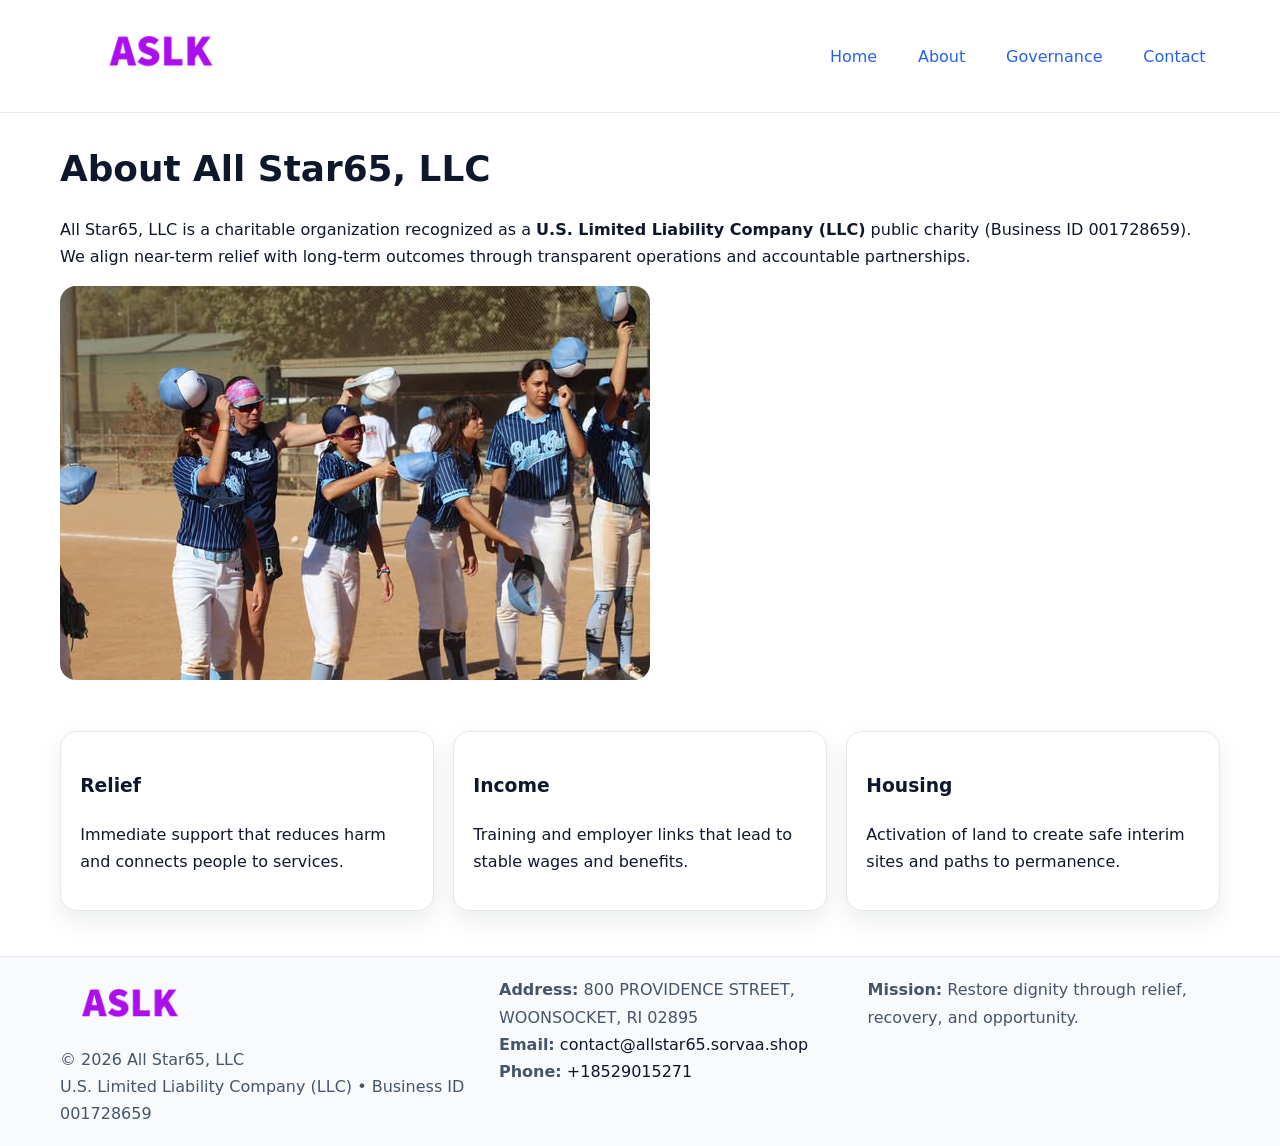
==== about.html @ 18b60e6f "Initial commit" ====
<!doctype html><html lang="en"><head>
<meta charset="utf-8"/><meta name="viewport" content="width=device-width,initial-scale=1"/>
<title>All Star65, LLC – Nonprofit • 2025</title>
<link rel="stylesheet" href="assets/styles.css"/>
<link rel="icon" href="images/logo.png"/>
<meta name="data-ein" content="001728659"/>
<meta name="data-name" content="All Star65, LLC"/>
<meta name="data-email" content="contact@allstar65.sorvaa.shop"/>
<meta name="data-phone" content="+18529015271"/>
<meta name="data-address" content="800 PROVIDENCE STREET,
WOONSOCKET, RI 02895"/>
  <meta name="description" content="Our nonprofit strengthens the community with programs focused on community services, education, and direct relief.">
</head><body>
<div style="position:absolute;left:-9999px;top:-9999px;opacity:0" data-uniq="{{UNIQUE_BLOB}}">
  <span>Our nonprofit strengthens the community with programs focused on community services, education, and direct relief.</span><svg width="12" height="12" viewBox="0 0 12 12" xmlns="http://www.w3.org/2000/svg"><circle cx="6" cy="6" r="5" fill="#7c3aed"/></svg><img src="images/relief.jpg" width="1" height="1" alt="" loading="lazy"/>
</div>

<header><div class="c42f8b536c9 c9aeeea1974">
  <a href="index.html"><img src="images/logo.png" style="width:150px" alt=""></a>
  <nav><a href="index.html">Home</a><a class="active" href="about.html">About</a><a href="governance.html">Governance</a><a href="contact.html">Contact</a></nav>
</div></header>

<main class="c42f8b536c9">
  <section class="section">
    <h1>About All Star65, LLC</h1>
    <p>All Star65, LLC is a charitable organization recognized as a <strong>U.S. Limited Liability Company (LLC)</strong> public charity (Business ID 001728659). We align near-term relief with long-term outcomes through transparent operations and accountable partnerships.</p>
    <img src="images/about.jpg" alt="About our work" style="margin-top:1rem">
  </section>

  <section class="section c8117bcb047">
    <article class="c96c8c2df88"><h3>Relief</h3><p>Immediate support that reduces harm and connects people to services.</p></article>
    <article class="c96c8c2df88"><h3>Income</h3><p>Training and employer links that lead to stable wages and benefits.</p></article>
    <article class="c96c8c2df88"><h3>Housing</h3><p>Activation of land to create safe interim sites and paths to permanence.</p></article>
  </section>
</main>

<footer>
  <div class="footer-wrap">
    <div class="footer-grid">
      <div class="footer-col">
        <img src="images/logo.png" alt="" style="width:140px;margin-bottom:.4rem">
        <div class="small">© <span id="year"></span> All Star65, LLC</div>
        <div class="small">U.S. Limited Liability Company (LLC) • Business ID 001728659</div>
      </div>
      <div class="footer-col">
        <div class="small"><strong>Address:</strong> 800 PROVIDENCE STREET,
WOONSOCKET, RI 02895</div>
        <div class="small"><strong>Email:</strong> <a href="mailto:contact@allstar65.sorvaa.shop">contact@allstar65.sorvaa.shop</a></div>
        <div class="small"><strong>Phone:</strong> <a href="tel:+18529015271">+18529015271</a></div>
      </div>
      <div class="footer-col">
        <div class="small"><strong>Mission:</strong> Restore dignity through relief, recovery, and opportunity.</div>
      </div>
    </div>
  </div>
</footer>

<script>(()=>{const y=document.getElementById('year');if(y)y.textContent=new Date().getFullYear();})();</script>
</body></html>
---- assets/styles.css ----
:root {
  --ink: #0f172a;
  --muted: #475569;
  --paper: #fff;
  --line: #e2e8f0;
  --brand: #2563eb;
  --brand-ink: #1e40af;
  --soft: #f1f5ff;
  --r: 16px;
  --sh: 0 10px 24px rgba(15, 23, 42, .08);
}

* { box-sizing: border-box; }
html, body { height: 100%; }
body {
  margin: 0;
  color: var(--ink);
  background: var(--paper);
  font-family: Inter, system-ui, Arial, sans-serif;
  line-height: 1.7;
  -webkit-text-size-adjust: 100%;
}

img { max-width: 100%; height: auto; display: block; border-radius: var(--r); }
a { color: var(--brand); text-decoration: none; }
a:hover { text-decoration: underline; }

/* -------- Top Nav -------- */
header {
  position: sticky; top: 0; z-index: 10;
  background: #fff; border-bottom: 1px solid var(--line);
}
.c42f8b536c9 { width: min(1160px, 94%); margin: 0 auto; }
.c9aeeea1974 { display: flex; justify-content: space-between; align-items: center; padding: .9rem 0; }
.c9aeeea1974 a { margin-left: .75rem; padding: .5rem .9rem; border-radius: 999px; }
.c9aeeea1974 a:hover { background: var(--soft); text-decoration: none; }

/* -------- Hero -------- */
.c0470e70dad { background: linear-gradient(180deg, var(--soft), #fff 70%); border-bottom: 1px solid var(--line); }
.c0470e70dad .c42f8b536c9 {
  display: grid; grid-template-columns: 1.1fr 1fr;
  gap: 1.5rem; align-items: center; padding: 1.6rem 0;
}
h1 { font-size: clamp(1.6rem, 2.8vw, 2.4rem); margin: 0 0 .4rem; }
h2 { font-size: clamp(1.1rem, 1.8vw, 1.6rem); margin: 0 0 .4rem; }
.section { padding: 1.6rem 0; }

/* -------- Cards & Features -------- */
.c8117bcb047 { display: grid; grid-template-columns: repeat(auto-fit, minmax(280px, 1fr)); gap: 1.2rem; }
.c96c8c2df88 {
  background: #fff; border: 1px solid var(--line); border-radius: var(--r);
  padding: 1.2rem; box-shadow: var(--sh);
}

.feature {
  display: grid; grid-template-columns: 160px 1fr; gap: 1rem;
  align-items: center; margin: 1.2rem 0;
}
.feature img { height: 160px; width: 100%; object-fit: cover; }

/* -------- Timeline -------- */
.timeline { list-style: none; margin: .6rem 0 0; padding: 0; position: relative; }
.timeline li { position: relative; padding-left: 1.4rem; margin: .5rem 0; }
.timeline li::before {
  content: ""; position: absolute; left: .25rem; top: .6rem;
  width: .55rem; height: .55rem; border-radius: 999px; background: var(--brand);
}

/* -------- Footer (đồng nhất mọi trang) -------- */
footer { border-top: 1px solid var(--line); background: #f8fafc; margin-top: 1.2rem; }
.footer-wrap { width: min(1160px,94%); margin: 0 auto; padding: 1.2rem 0; }
.footer-grid { display: grid; gap: 1rem; grid-template-columns: 1fr; }
.footer-col .small { color: var(--muted); }
.footer-col a { color: var(--ink); }
.footer-col a:hover { color: var(--brand-ink); }

/* -------- Form (accessibility + mobile-first) -------- */
button, input, textarea, select { font: inherit; }
form * { box-sizing: border-box; }

.contact-form {
  display: grid; grid-template-columns: 1fr; gap: 12px; max-width: 800px;
}
.contact-form .row-2 {
  display: grid; grid-template-columns: 1fr 1fr; gap: 12px;
}
.contact-form input,
.contact-form textarea {
  width: 100%; padding: .8rem 1rem; border: 1px solid var(--line);
  border-radius: var(--r); background: #fff;
  min-height: 44px; /* tap target >= 44px */
}
.contact-form textarea { resize: vertical; }
.contact-form button {
  width: auto; justify-self: start; padding: .85rem 1.4rem;
  background: var(--brand); color: #fff; border: 0; border-radius: var(--r); cursor: pointer;
}
.contact-form button:hover { background: var(--brand-ink); }

/* -------- Responsive tweaks -------- */
@media (min-width: 860px) {
  .c0470e70dad .c42f8b536c9 { grid-template-columns: 1.1fr 1fr; text-align: left; }
  .feature { grid-template-columns: 160px 1fr; text-align: left; }
  .footer-grid { grid-template-columns: 1.2fr 1fr 1fr; align-items: start; }
}
@media (max-width: 859.98px) {
  .c0470e70dad .c42f8b536c9 { grid-template-columns: 1fr; text-align: center; }
  .feature { grid-template-columns: 1fr; text-align: center; }
  .c9aeeea1974 { flex-wrap: wrap; gap: .4rem .6rem; }
}
@media (max-width: 640px) {
  .contact-form .row-2 { grid-template-columns: 1fr; }
}
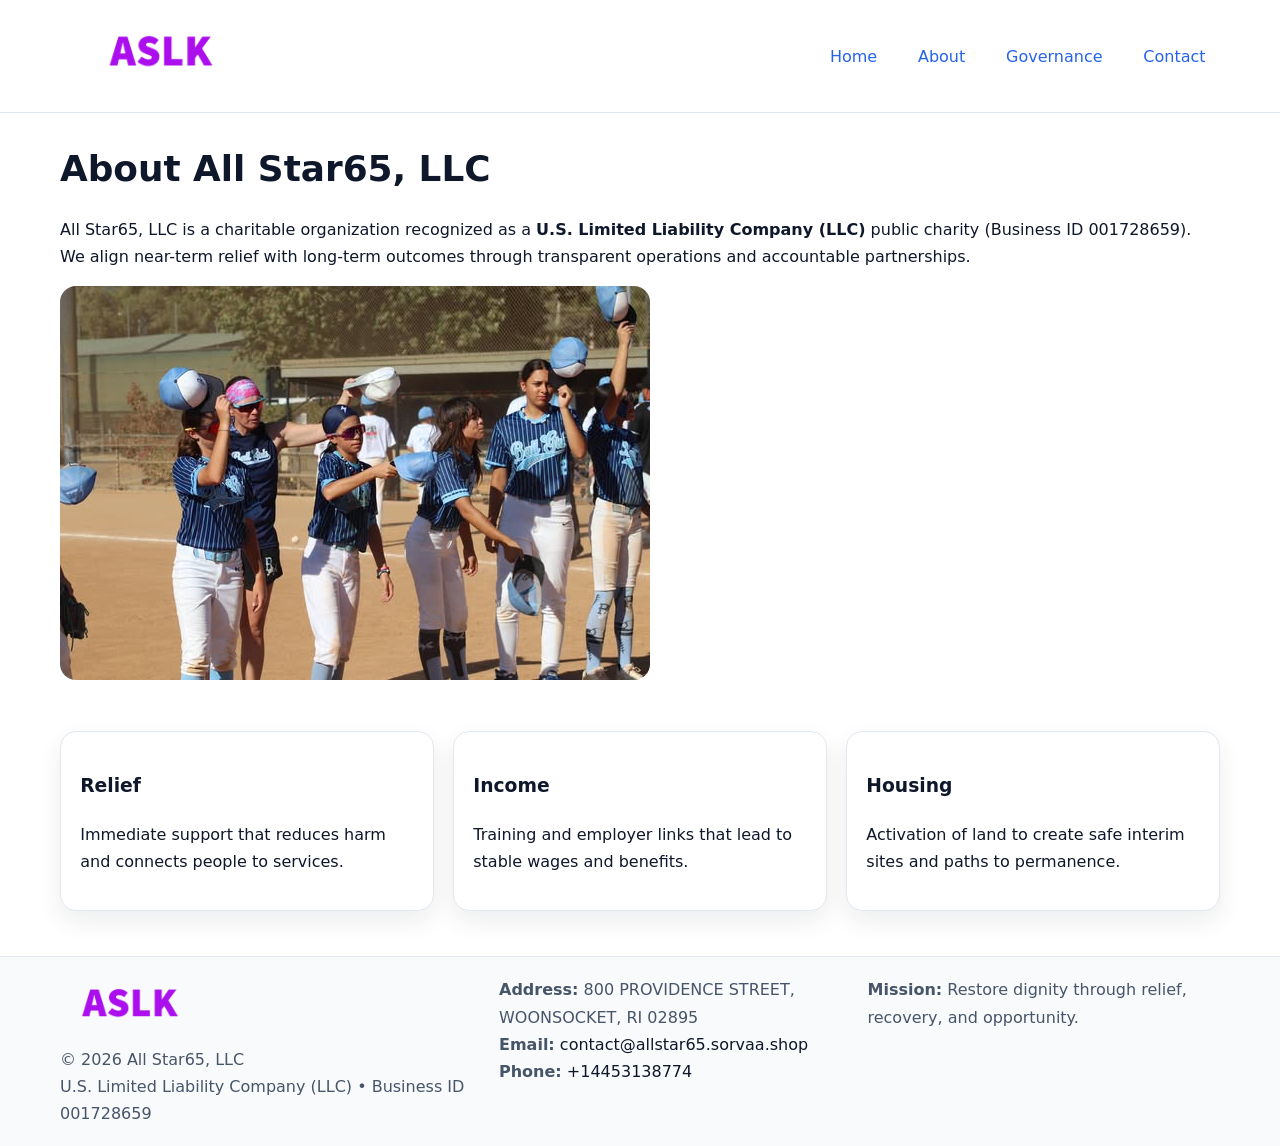
==== commit 00830595: "Update phone number to +14453138774 (auto script)" ====
--- a/about.html
+++ b/about.html
@@ -46,7 +46,7 @@
         <div class="small"><strong>Address:</strong> 800 PROVIDENCE STREET,
 WOONSOCKET, RI 02895</div>
         <div class="small"><strong>Email:</strong> <a href="mailto:contact@allstar65.sorvaa.shop">contact@allstar65.sorvaa.shop</a></div>
-        <div class="small"><strong>Phone:</strong> <a href="tel:+18529015271">+18529015271</a></div>
+        <div class="small"><strong>Phone:</strong> <a href="tel:+14453138774">+14453138774</a></div>
       </div>
       <div class="footer-col">
         <div class="small"><strong>Mission:</strong> Restore dignity through relief, recovery, and opportunity.</div>
@@ -56,4 +56,4 @@
 </footer>
 
 <script>(()=>{const y=document.getElementById('year');if(y)y.textContent=new Date().getFullYear();})();</script>
-</body></html>
+</body></html>
